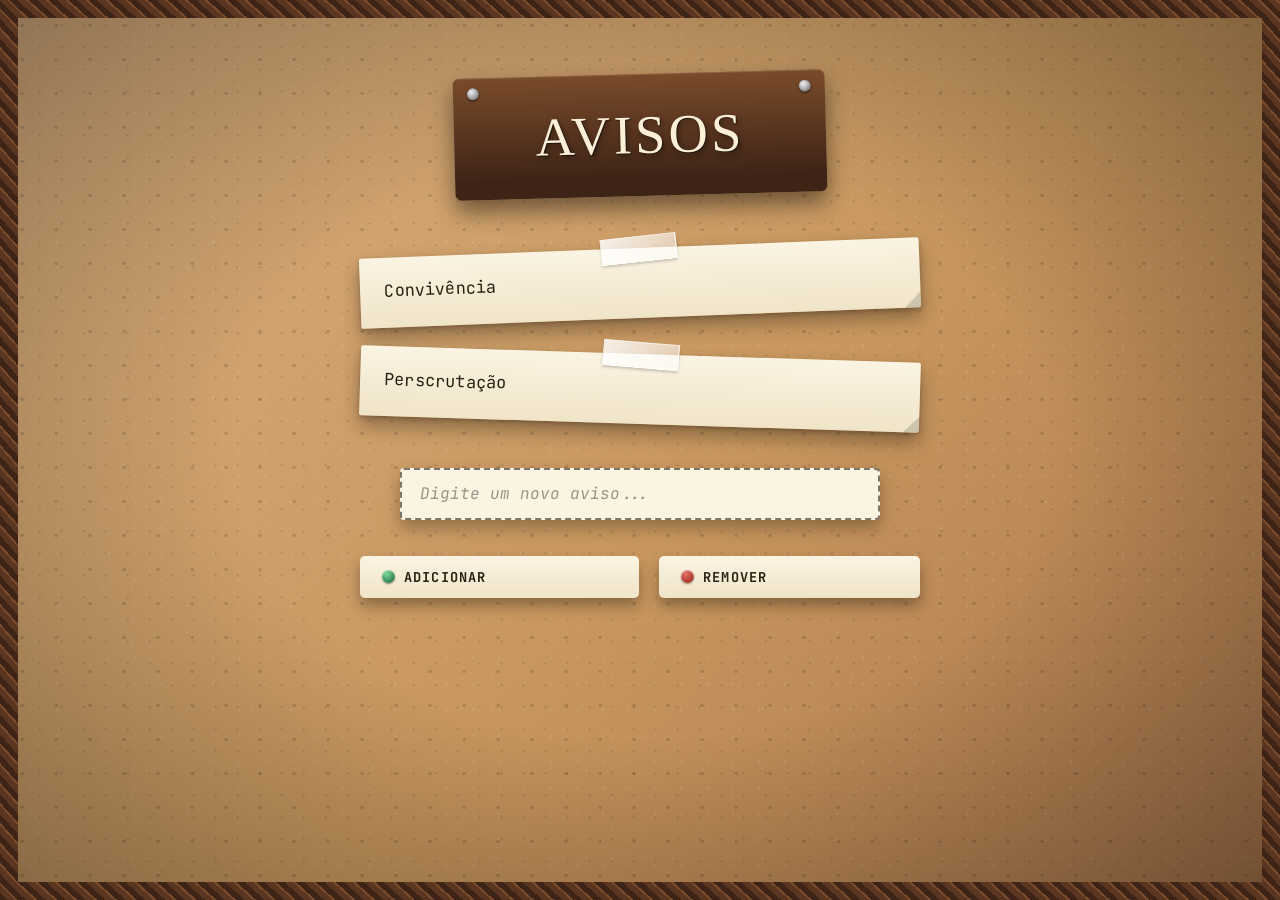
==== index.html @ d44b34b6 "Interface atualizada v0.3" ====
<!DOCTYPE html>
<html lang="pt-BR">

<head>
    <meta charset="UTF-8">
    <meta name="viewport" content="width=device-width, initial-scale=1.0">
    <title>Teste</title>
    <link rel="stylesheet" href="style.css">
</head>

<body>

    <h1 id="titulo">AVISOS</h1>
    <ul id="lista">
        <li class="itens">
            <p>Convivência</p>
        </li>
        <li class="itens">
            <p>Perscrutação</p>
        </li>
    </ul>

    <input type="text" id="tarefa" placeholder="Digite um novo aviso...">
    <button id="btn-add">Adicionar</button>
    <button id="btn-remove">Remover</button>

    <script src="script.js"></script>
</body>

</html>
---- style.css ----
@import url('https://fonts.googleapis.com/css2?family=Permanent+Marker&family=JetBrains+Mono:wght@400;500;700&display=swap');

/* ============================================
   QUADRO DE AVISOS — mural de cortiça
   Cada aviso é uma folha presa com fita;
   os botões são literalmente os "pinos" de ação.
   ============================================ */

:root {
    --wood-dark: #3E2417;
    --wood-mid: #5A3621;
    --wood-light: #7A4B2A;

    --cork-base: #C8975E;
    --cork-light: #D9AE7E;
    --cork-dark: #A9754B;

    --paper: #FBF4E3;
    --paper-shade: #F0E4C8;
    --ink: #2B2013;
    --ink-soft: rgba(43, 32, 19, 0.6);

    --pin-green: #2E7D4F;
    --pin-green-light: #7CD99A;
    --pin-red: #A93226;
    --pin-red-light: #E57368;
    --gold: #D9A521;

    --font-display: 'Permanent Marker', cursive;
    --font-mono: 'JetBrains Mono', monospace;
}

* {
    box-sizing: border-box;
}

html,
body {
    min-height: 100%;
}

body {
    margin: 0;
    display: grid;
    grid-template-columns: auto auto;
    grid-template-areas:
        "titulo titulo"
        "lista  lista"
        "tarefa tarefa"
        "add    remove";
    justify-content: center;
    align-content: start;
    row-gap: 2.25rem;
    column-gap: 1.25rem;
    min-height: 100vh;
    padding: 3rem clamp(1rem, 5vw, 4rem) 4rem;
    font-family: var(--font-mono);
    color: var(--ink);

    background-image:
        radial-gradient(ellipse at center, transparent 45%, rgba(0, 0, 0, 0.35) 100%),
        radial-gradient(circle at 20% 30%, rgba(255, 255, 255, 0.10) 1px, transparent 1.4px),
        radial-gradient(circle at 65% 75%, rgba(0, 0, 0, 0.14) 1.5px, transparent 2px),
        radial-gradient(circle at 80% 15%, rgba(0, 0, 0, 0.10) 1px, transparent 1.4px),
        radial-gradient(circle at 40% 60%, rgba(255, 255, 255, 0.08) 1px, transparent 1.4px),
        linear-gradient(135deg, var(--cork-light), var(--cork-base) 55%, var(--cork-dark));
    background-size:
        100% 100%,
        26px 26px,
        34px 34px,
        22px 22px,
        30px 30px,
        100% 100%;

    border: 18px solid var(--wood-mid);
    border-image: repeating-linear-gradient(45deg,
            var(--wood-dark) 0 6px,
            var(--wood-mid) 6px 12px,
            var(--wood-light) 12px 14px) 20;
}

/* ---------- Título: placa de madeira pregada ---------- */

#titulo {
    grid-area: titulo;
    justify-self: center;
    position: relative;
    margin: 0.5rem 0 0.5rem;
    padding: 0.55em 1.5em;
    font-family: var(--font-display);
    font-size: clamp(2rem, 6vw, 3.4rem);
    font-weight: 400;
    letter-spacing: 0.06em;
    color: #FBEFD8;
    text-align: center;
    text-shadow:
        1px 1px 0 rgba(0, 0, 0, 0.5),
        2px 3px 6px rgba(0, 0, 0, 0.4);
    background: linear-gradient(180deg, var(--wood-light), var(--wood-dark) 85%);
    border-radius: 6px;
    transform: rotate(-1.5deg);
    box-shadow:
        0 12px 22px rgba(0, 0, 0, 0.45),
        inset 0 1px 0 rgba(255, 255, 255, 0.12);
}

#titulo::before,
#titulo::after {
    content: '';
    position: absolute;
    top: 10px;
    width: 12px;
    height: 12px;
    border-radius: 50%;
    background: radial-gradient(circle at 35% 30%, #f0f0f0, #8a8a8a 75%);
    box-shadow: 0 1px 2px rgba(0, 0, 0, 0.6), inset 0 0 2px rgba(0, 0, 0, 0.4);
}

#titulo::before {
    left: 14px;
}

#titulo::after {
    right: 14px;
}

/* ---------- Lista de avisos: folhas presas na cortiça ---------- */

#lista {
    grid-area: lista;
    justify-self: center;
    list-style: none;
    margin: 0;
    padding: 0.5rem 0;
    width: min(560px, 88vw);
    display: flex;
    flex-direction: column;
    gap: 2.25rem;
}

.itens {
    position: relative;
    background: linear-gradient(180deg, var(--paper), var(--paper-shade));
    padding: 1.3rem 1.5rem 1.5rem;
    border-radius: 2px;
    box-shadow:
        0 10px 18px rgba(43, 32, 19, 0.4),
        0 2px 4px rgba(43, 32, 19, 0.25);
    transition: transform 0.25s ease, box-shadow 0.25s ease;
    animation: pinDrop 0.5s ease backwards;
}

.itens:nth-child(odd) {
    transform: rotate(-2.2deg);
}

.itens:nth-child(even) {
    transform: rotate(1.8deg);
}

.itens:nth-child(1) {
    animation-delay: 0.05s;
}

.itens:nth-child(2) {
    animation-delay: 0.15s;
}

.itens:nth-child(3) {
    animation-delay: 0.25s;
}

.itens:nth-child(4) {
    animation-delay: 0.35s;
}

.itens:nth-child(5) {
    animation-delay: 0.45s;
}

.itens:nth-child(6) {
    animation-delay: 0.55s;
}

.itens:hover {
    transform: rotate(0deg) translateY(-5px);
    box-shadow:
        0 18px 26px rgba(43, 32, 19, 0.45),
        0 4px 8px rgba(43, 32, 19, 0.3);
}

/* fita adesiva no topo */
.itens::before {
    content: '';
    position: absolute;
    top: -12px;
    left: 50%;
    width: 74px;
    height: 24px;
    background: linear-gradient(120deg, rgba(255, 255, 255, 0.85), rgba(255, 255, 255, 0.5));
    border: 1px solid rgba(255, 255, 255, 0.6);
    box-shadow: 0 2px 3px rgba(0, 0, 0, 0.2);
}

.itens:nth-child(odd)::before {
    transform: translateX(-50%) rotate(-4deg);
}

.itens:nth-child(even)::before {
    transform: translateX(-50%) rotate(3deg);
}

/* dobra no canto, como se o papel estivesse levemente vincado */
.itens::after {
    content: '';
    position: absolute;
    right: 0;
    bottom: 0;
    width: 0;
    height: 0;
    border-style: solid;
    border-width: 0 0 16px 16px;
    border-color: transparent transparent rgba(0, 0, 0, 0.14) transparent;
}

.itens p {
    margin: 0;
    font-family: var(--font-mono);
    font-size: 1.05rem;
    line-height: 1.5;
    letter-spacing: 0.2px;
    color: var(--ink);
}

/* ---------- Campo para novo aviso ---------- */

#tarefa {
    grid-area: tarefa;
    justify-self: center;
    width: min(480px, 82vw);
    padding: 0.85rem 1.1rem;
    font-family: var(--font-mono);
    font-size: 1rem;
    color: var(--ink);
    background: var(--paper);
    border: 2px dashed var(--ink-soft);
    border-radius: 4px;
    box-shadow: 0 8px 16px rgba(43, 32, 19, 0.35);
    transition: border-color 0.2s ease, box-shadow 0.2s ease;
}

#tarefa::placeholder {
    color: rgba(43, 32, 19, 0.45);
    font-style: italic;
}

#tarefa:focus {
    outline: none;
    border-color: var(--gold);
    box-shadow: 0 8px 16px rgba(43, 32, 19, 0.35), 0 0 0 3px rgba(217, 165, 33, 0.35);
}

/* ---------- Botões: pinos de ação ---------- */

button {
    font-family: var(--font-mono);
    font-weight: 700;
    font-size: 0.85rem;
    text-transform: uppercase;
    letter-spacing: 0.08em;
    color: var(--ink);
    background: linear-gradient(180deg, var(--paper), var(--paper-shade));
    border: none;
    border-radius: 5px;
    padding: 0.75rem 1.4rem;
    display: inline-flex;
    align-items: center;
    gap: 0.55rem;
    cursor: pointer;
    box-shadow: 0 8px 14px rgba(43, 32, 19, 0.4);
    transition: transform 0.15s ease, box-shadow 0.15s ease;
}

button::before {
    content: '';
    width: 13px;
    height: 13px;
    border-radius: 50%;
    box-shadow: 0 1px 2px rgba(0, 0, 0, 0.45), inset 0 1px 1px rgba(255, 255, 255, 0.5);
}

button:hover {
    transform: translateY(-3px);
    box-shadow: 0 12px 18px rgba(43, 32, 19, 0.45);
}

button:active {
    transform: translateY(1px);
    box-shadow: 0 3px 6px rgba(43, 32, 19, 0.35);
}

button:focus-visible {
    outline: 3px solid var(--gold);
    outline-offset: 3px;
}

#btn-add {
    grid-area: add;
}

#btn-add::before {
    background: radial-gradient(circle at 35% 30%, var(--pin-green-light), var(--pin-green) 75%);
}

#btn-remove {
    grid-area: remove;
}

#btn-remove::before {
    background: radial-gradient(circle at 35% 30%, var(--pin-red-light), var(--pin-red) 75%);
}

/* ---------- Animação de entrada ---------- */

@keyframes pinDrop {
    from {
        opacity: 0;
        transform: translateY(-26px);
    }

    to {
        opacity: 1;
        transform: translateY(0);
    }
}

/* ---------- Responsivo ---------- */

@media (max-width: 520px) {
    body {
        grid-template-columns: 1fr;
        grid-template-areas:
            "titulo"
            "lista"
            "tarefa"
            "add"
            "remove";
        row-gap: 1.75rem;
        padding: 2rem 1rem 3rem;
    }

    #tarefa,
    #btn-add,
    #btn-remove {
        width: 100%;
    }

    button {
        justify-content: center;
    }
}

/* ---------- Acessibilidade: menos movimento ---------- */

@media (prefers-reduced-motion: reduce) {
    .itens {
        animation: none;
    }

    .itens,
    button,
    #tarefa {
        transition: none;
    }
}
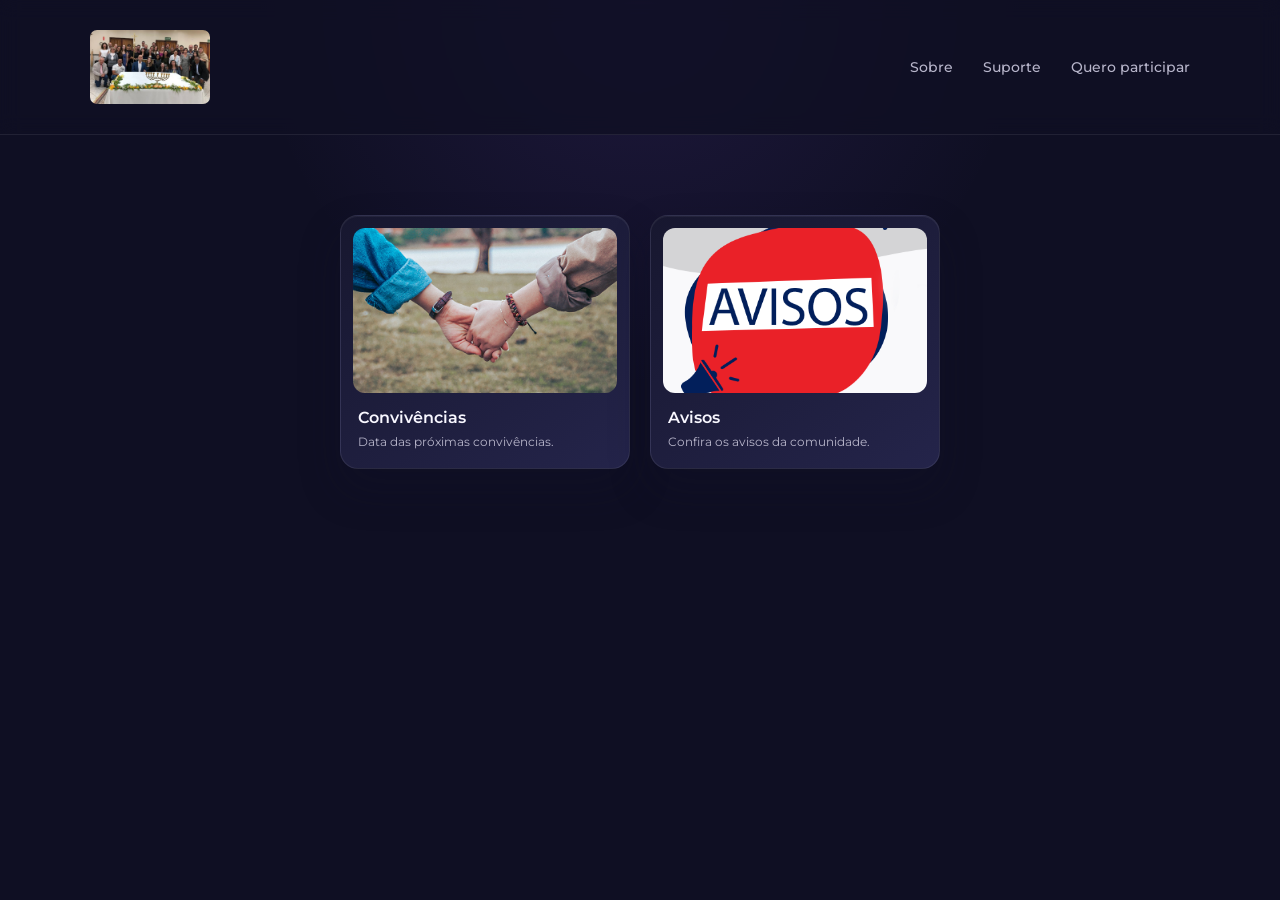
==== commit 403dd7b6: "CSS 1.0" ====
--- a/index.html
+++ b/index.html
@@ -4,27 +4,63 @@
 <head>
     <meta charset="UTF-8">
     <meta name="viewport" content="width=device-width, initial-scale=1.0">
-    <title>Teste</title>
+
+    <title>Comunidade 5</title>
+
+    <link rel="shortcut icon" href="assets/icon.jpg" type="image/png">
     <link rel="stylesheet" href="style.css">
 </head>
 
 <body>
 
-    <h1 id="titulo">AVISOS</h1>
-    <ul id="lista">
-        <li class="itens">
-            <p>Convivência</p>
-        </li>
-        <li class="itens">
-            <p>Perscrutação</p>
-        </li>
-    </ul>
+    <header>
+        <img src="assets/comunidade reunida.png">
 
-    <input type="text" id="tarefa" placeholder="Digite um novo aviso...">
-    <button id="btn-add">Adicionar</button>
-    <button id="btn-remove">Remover</button>
+        <nav class="links-header">
+            <a href="">Sobre</a>
+            <a href="">Suporte</a>
+            <a href="">Quero participar</a>
+        </nav>
+    </header>
+
+    <main class="main">
+
+        <section class="grade">
+
+            <div class="bloco">
+                <a href="convivencia.html">
+                    <img
+                        src="./assets/convivencia.jpg"
+                        alt="Imagem da página de convivência"
+                    >
+                </a>
+
+                <div class="bloco-info">
+                    <h2>Convivências</h2>
+                    <p>Data das próximas convivências.</p>
+                </div>
+            </div>
+
+            <div class="bloco">
+                <a href="avisos.html">
+                    <img
+                        src="./assets/avisos.png"
+                        alt="Imagem da página de avisos"
+                    >
+                </a>
+
+                <div class="bloco-info">
+                    <h2>Avisos</h2>
+                    <p>Confira os avisos da comunidade.</p>
+                </div>
+            </div>
+
+        </section>
+
+    </main>
 
     <script src="script.js"></script>
+
 </body>
 
 </html>
--- a/style.css
+++ b/style.css
@@ -1,375 +1,3 @@
-@import url('https://fonts.googleapis.com/css2?family=Permanent+Marker&family=JetBrains+Mono:wght@400;500;700&display=swap');
-
-/* ============================================
-   QUADRO DE AVISOS — mural de cortiça
-   Cada aviso é uma folha presa com fita;
-   os botões são literalmente os "pinos" de ação.
-   ============================================ */
-
-:root {
-    --wood-dark: #3E2417;
-    --wood-mid: #5A3621;
-    --wood-light: #7A4B2A;
-
-    --cork-base: #C8975E;
-    --cork-light: #D9AE7E;
-    --cork-dark: #A9754B;
-
-    --paper: #FBF4E3;
-    --paper-shade: #F0E4C8;
-    --ink: #2B2013;
-    --ink-soft: rgba(43, 32, 19, 0.6);
-
-    --pin-green: #2E7D4F;
-    --pin-green-light: #7CD99A;
-    --pin-red: #A93226;
-    --pin-red-light: #E57368;
-    --gold: #D9A521;
-
-    --font-display: 'Permanent Marker', cursive;
-    --font-mono: 'JetBrains Mono', monospace;
-}
-
-* {
-    box-sizing: border-box;
-}
-
-html,
-body {
-    min-height: 100%;
-}
-
-body {
-    margin: 0;
-    display: grid;
-    grid-template-columns: auto auto;
-    grid-template-areas:
-        "titulo titulo"
-        "lista  lista"
-        "tarefa tarefa"
-        "add    remove";
-    justify-content: center;
-    align-content: start;
-    row-gap: 2.25rem;
-    column-gap: 1.25rem;
-    min-height: 100vh;
-    padding: 3rem clamp(1rem, 5vw, 4rem) 4rem;
-    font-family: var(--font-mono);
-    color: var(--ink);
-
-    background-image:
-        radial-gradient(ellipse at center, transparent 45%, rgba(0, 0, 0, 0.35) 100%),
-        radial-gradient(circle at 20% 30%, rgba(255, 255, 255, 0.10) 1px, transparent 1.4px),
-        radial-gradient(circle at 65% 75%, rgba(0, 0, 0, 0.14) 1.5px, transparent 2px),
-        radial-gradient(circle at 80% 15%, rgba(0, 0, 0, 0.10) 1px, transparent 1.4px),
-        radial-gradient(circle at 40% 60%, rgba(255, 255, 255, 0.08) 1px, transparent 1.4px),
-        linear-gradient(135deg, var(--cork-light), var(--cork-base) 55%, var(--cork-dark));
-    background-size:
-        100% 100%,
-        26px 26px,
-        34px 34px,
-        22px 22px,
-        30px 30px,
-        100% 100%;
-
-    border: 18px solid var(--wood-mid);
-    border-image: repeating-linear-gradient(45deg,
-            var(--wood-dark) 0 6px,
-            var(--wood-mid) 6px 12px,
-            var(--wood-light) 12px 14px) 20;
-}
-
-/* ---------- Título: placa de madeira pregada ---------- */
-
-#titulo {
-    grid-area: titulo;
-    justify-self: center;
-    position: relative;
-    margin: 0.5rem 0 0.5rem;
-    padding: 0.55em 1.5em;
-    font-family: var(--font-display);
-    font-size: clamp(2rem, 6vw, 3.4rem);
-    font-weight: 400;
-    letter-spacing: 0.06em;
-    color: #FBEFD8;
-    text-align: center;
-    text-shadow:
-        1px 1px 0 rgba(0, 0, 0, 0.5),
-        2px 3px 6px rgba(0, 0, 0, 0.4);
-    background: linear-gradient(180deg, var(--wood-light), var(--wood-dark) 85%);
-    border-radius: 6px;
-    transform: rotate(-1.5deg);
-    box-shadow:
-        0 12px 22px rgba(0, 0, 0, 0.45),
-        inset 0 1px 0 rgba(255, 255, 255, 0.12);
-}
-
-#titulo::before,
-#titulo::after {
-    content: '';
-    position: absolute;
-    top: 10px;
-    width: 12px;
-    height: 12px;
-    border-radius: 50%;
-    background: radial-gradient(circle at 35% 30%, #f0f0f0, #8a8a8a 75%);
-    box-shadow: 0 1px 2px rgba(0, 0, 0, 0.6), inset 0 0 2px rgba(0, 0, 0, 0.4);
-}
-
-#titulo::before {
-    left: 14px;
-}
-
-#titulo::after {
-    right: 14px;
-}
-
-/* ---------- Lista de avisos: folhas presas na cortiça ---------- */
-
-#lista {
-    grid-area: lista;
-    justify-self: center;
-    list-style: none;
-    margin: 0;
-    padding: 0.5rem 0;
-    width: min(560px, 88vw);
-    display: flex;
-    flex-direction: column;
-    gap: 2.25rem;
-}
-
-.itens {
-    position: relative;
-    background: linear-gradient(180deg, var(--paper), var(--paper-shade));
-    padding: 1.3rem 1.5rem 1.5rem;
-    border-radius: 2px;
-    box-shadow:
-        0 10px 18px rgba(43, 32, 19, 0.4),
-        0 2px 4px rgba(43, 32, 19, 0.25);
-    transition: transform 0.25s ease, box-shadow 0.25s ease;
-    animation: pinDrop 0.5s ease backwards;
-}
-
-.itens:nth-child(odd) {
-    transform: rotate(-2.2deg);
-}
-
-.itens:nth-child(even) {
-    transform: rotate(1.8deg);
-}
-
-.itens:nth-child(1) {
-    animation-delay: 0.05s;
-}
-
-.itens:nth-child(2) {
-    animation-delay: 0.15s;
-}
-
-.itens:nth-child(3) {
-    animation-delay: 0.25s;
-}
-
-.itens:nth-child(4) {
-    animation-delay: 0.35s;
-}
-
-.itens:nth-child(5) {
-    animation-delay: 0.45s;
-}
-
-.itens:nth-child(6) {
-    animation-delay: 0.55s;
-}
-
-.itens:hover {
-    transform: rotate(0deg) translateY(-5px);
-    box-shadow:
-        0 18px 26px rgba(43, 32, 19, 0.45),
-        0 4px 8px rgba(43, 32, 19, 0.3);
-}
-
-/* fita adesiva no topo */
-.itens::before {
-    content: '';
-    position: absolute;
-    top: -12px;
-    left: 50%;
-    width: 74px;
-    height: 24px;
-    background: linear-gradient(120deg, rgba(255, 255, 255, 0.85), rgba(255, 255, 255, 0.5));
-    border: 1px solid rgba(255, 255, 255, 0.6);
-    box-shadow: 0 2px 3px rgba(0, 0, 0, 0.2);
-}
-
-.itens:nth-child(odd)::before {
-    transform: translateX(-50%) rotate(-4deg);
-}
-
-.itens:nth-child(even)::before {
-    transform: translateX(-50%) rotate(3deg);
-}
-
-/* dobra no canto, como se o papel estivesse levemente vincado */
-.itens::after {
-    content: '';
-    position: absolute;
-    right: 0;
-    bottom: 0;
-    width: 0;
-    height: 0;
-    border-style: solid;
-    border-width: 0 0 16px 16px;
-    border-color: transparent transparent rgba(0, 0, 0, 0.14) transparent;
-}
-
-.itens p {
-    margin: 0;
-    font-family: var(--font-mono);
-    font-size: 1.05rem;
-    line-height: 1.5;
-    letter-spacing: 0.2px;
-    color: var(--ink);
-}
-
-/* ---------- Campo para novo aviso ---------- */
-
-#tarefa {
-    grid-area: tarefa;
-    justify-self: center;
-    width: min(480px, 82vw);
-    padding: 0.85rem 1.1rem;
-    font-family: var(--font-mono);
-    font-size: 1rem;
-    color: var(--ink);
-    background: var(--paper);
-    border: 2px dashed var(--ink-soft);
-    border-radius: 4px;
-    box-shadow: 0 8px 16px rgba(43, 32, 19, 0.35);
-    transition: border-color 0.2s ease, box-shadow 0.2s ease;
-}
-
-#tarefa::placeholder {
-    color: rgba(43, 32, 19, 0.45);
-    font-style: italic;
-}
-
-#tarefa:focus {
-    outline: none;
-    border-color: var(--gold);
-    box-shadow: 0 8px 16px rgba(43, 32, 19, 0.35), 0 0 0 3px rgba(217, 165, 33, 0.35);
-}
-
-/* ---------- Botões: pinos de ação ---------- */
-
-button {
-    font-family: var(--font-mono);
-    font-weight: 700;
-    font-size: 0.85rem;
-    text-transform: uppercase;
-    letter-spacing: 0.08em;
-    color: var(--ink);
-    background: linear-gradient(180deg, var(--paper), var(--paper-shade));
-    border: none;
-    border-radius: 5px;
-    padding: 0.75rem 1.4rem;
-    display: inline-flex;
-    align-items: center;
-    gap: 0.55rem;
-    cursor: pointer;
-    box-shadow: 0 8px 14px rgba(43, 32, 19, 0.4);
-    transition: transform 0.15s ease, box-shadow 0.15s ease;
-}
-
-button::before {
-    content: '';
-    width: 13px;
-    height: 13px;
-    border-radius: 50%;
-    box-shadow: 0 1px 2px rgba(0, 0, 0, 0.45), inset 0 1px 1px rgba(255, 255, 255, 0.5);
-}
-
-button:hover {
-    transform: translateY(-3px);
-    box-shadow: 0 12px 18px rgba(43, 32, 19, 0.45);
-}
-
-button:active {
-    transform: translateY(1px);
-    box-shadow: 0 3px 6px rgba(43, 32, 19, 0.35);
-}
-
-button:focus-visible {
-    outline: 3px solid var(--gold);
-    outline-offset: 3px;
-}
-
-#btn-add {
-    grid-area: add;
-}
-
-#btn-add::before {
-    background: radial-gradient(circle at 35% 30%, var(--pin-green-light), var(--pin-green) 75%);
-}
-
-#btn-remove {
-    grid-area: remove;
-}
-
-#btn-remove::before {
-    background: radial-gradient(circle at 35% 30%, var(--pin-red-light), var(--pin-red) 75%);
-}
-
-/* ---------- Animação de entrada ---------- */
-
-@keyframes pinDrop {
-    from {
-        opacity: 0;
-        transform: translateY(-26px);
-    }
-
-    to {
-        opacity: 1;
-        transform: translateY(0);
-    }
-}
-
-/* ---------- Responsivo ---------- */
-
-@media (max-width: 520px) {
-    body {
-        grid-template-columns: 1fr;
-        grid-template-areas:
-            "titulo"
-            "lista"
-            "tarefa"
-            "add"
-            "remove";
-        row-gap: 1.75rem;
-        padding: 2rem 1rem 3rem;
-    }
-
-    #tarefa,
-    #btn-add,
-    #btn-remove {
-        width: 100%;
-    }
-
-    button {
-        justify-content: center;
-    }
-}
-
-/* ---------- Acessibilidade: menos movimento ---------- */
-
-@media (prefers-reduced-motion: reduce) {
-    .itens {
-        animation: none;
-    }
-
-    .itens,
-    button,
-    #tarefa {
-        transition: none;
-    }
-}+@import url(index.css);
+@import url(avisos.css);
+@import url(convivencia.css);
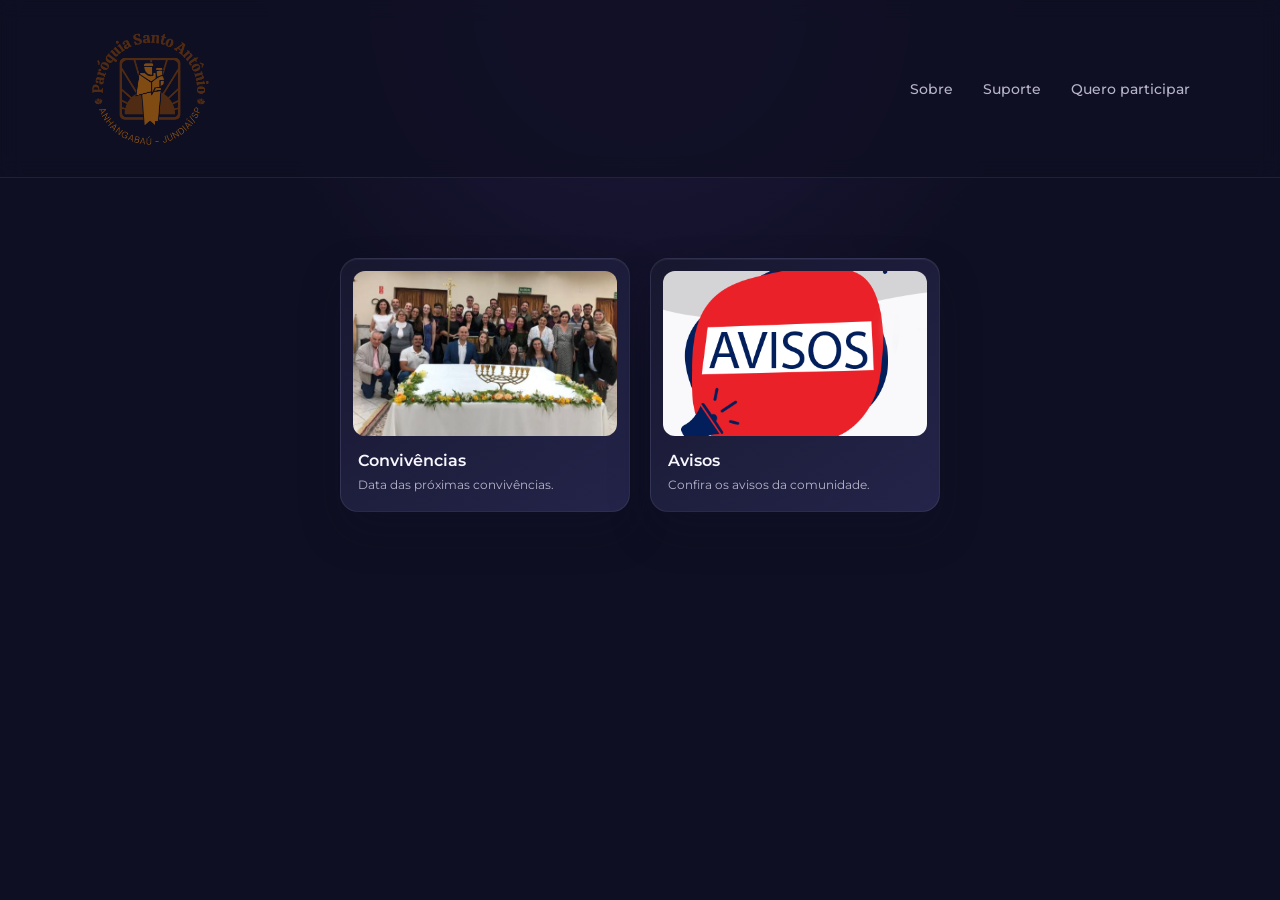
==== commit 4d90a287: "Estrutura" ====
--- a/index.html
+++ b/index.html
@@ -7,14 +7,14 @@
 
     <title>Comunidade 5</title>
 
-    <link rel="shortcut icon" href="assets/icon.jpg" type="image/png">
-    <link rel="stylesheet" href="style.css">
+    <link rel="shortcut icon" href="/static/assets/LOGO 4 SEM FUNDO.png" type="image/png">
+    <link rel="stylesheet" href="/static/css/style.css">
 </head>
 
 <body>
 
     <header>
-        <img src="assets/comunidade reunida.png">
+        <img src="/static/assets/LOGO 4 SEM FUNDO.png" alt="Logo Comunidade 5">
 
         <nav class="links-header">
             <a href="">Sobre</a>
@@ -28,11 +28,8 @@
         <section class="grade">
 
             <div class="bloco">
-                <a href="convivencia.html">
-                    <img
-                        src="./assets/convivencia.jpg"
-                        alt="Imagem da página de convivência"
-                    >
+                <a href="/convivencias">
+                    <img src="/static/assets/comunidade reunida.png" alt="Imagem da página de convivência">
                 </a>
 
                 <div class="bloco-info">
@@ -42,11 +39,8 @@
             </div>
 
             <div class="bloco">
-                <a href="avisos.html">
-                    <img
-                        src="./assets/avisos.png"
-                        alt="Imagem da página de avisos"
-                    >
+                <a href="/avisos">
+                    <img src="/static/assets/avisos.png" alt="Imagem da página de avisos">
                 </a>
 
                 <div class="bloco-info">
@@ -59,7 +53,7 @@
 
     </main>
 
-    <script src="script.js"></script>
+    <script src="/static/js/index.js"></script>
 
 </body>
 
--- a/static/css/style.css
+++ b/static/css/style.css
@@ -0,0 +1,3 @@
+@import url(index.css);
+@import url(avisos.css);
+@import url(convivencia.css);
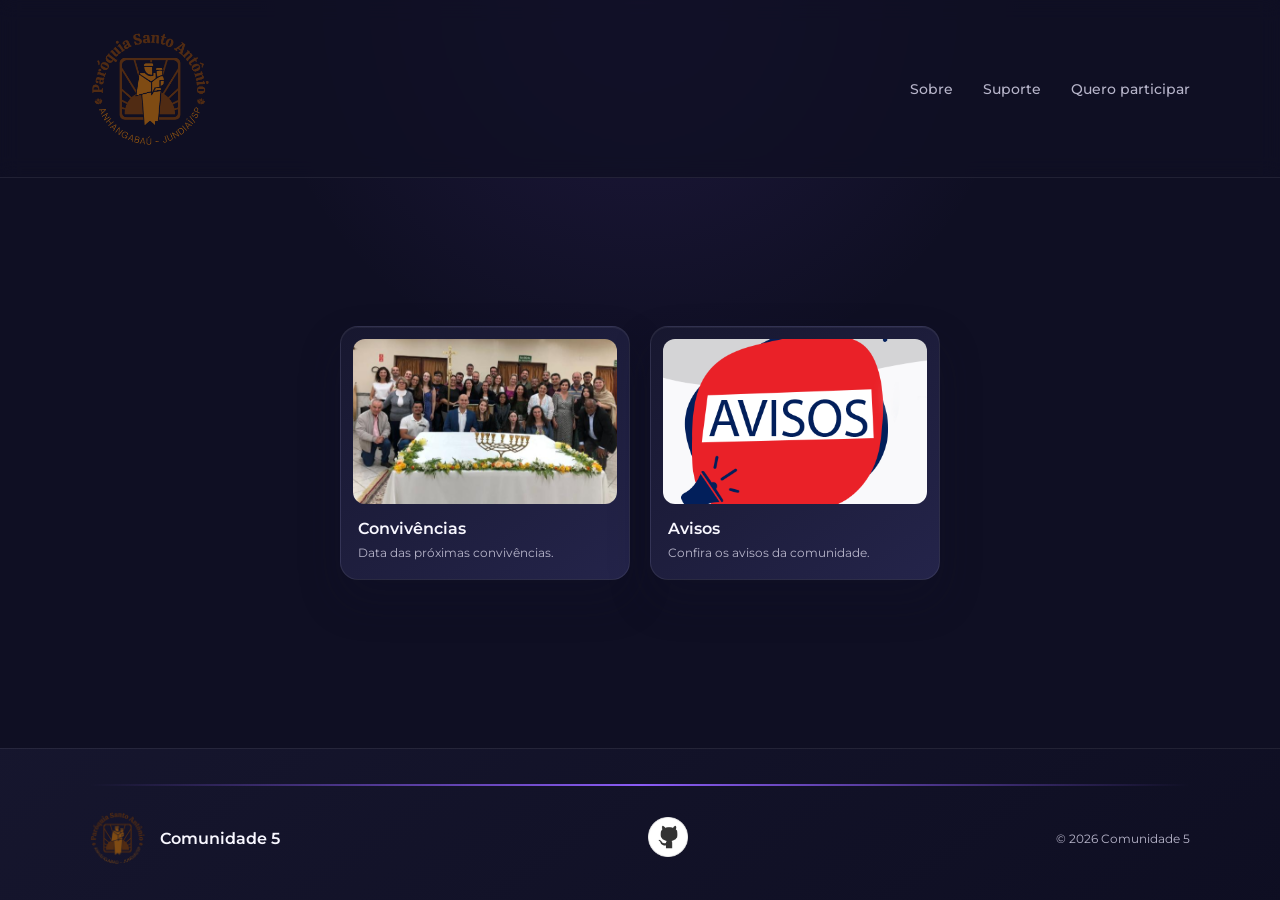
==== commit 49ec878e: "Front completo" ====
--- a/index.html
+++ b/index.html
@@ -14,7 +14,7 @@
 <body>
 
     <header>
-        <img src="/static/assets/LOGO 4 SEM FUNDO.png" alt="Logo Comunidade 5">
+        <img src="/static/assets/LOGO 4 SEM FUNDO.png" alt="Logo Paróquia Santo Antônio">
 
         <nav class="links-header">
             <a href="">Sobre</a>
@@ -28,7 +28,7 @@
         <section class="grade">
 
             <div class="bloco">
-                <a href="/convivencias">
+                <a href="convivencia.html">
                     <img src="/static/assets/comunidade reunida.png" alt="Imagem da página de convivência">
                 </a>
 
@@ -39,7 +39,7 @@
             </div>
 
             <div class="bloco">
-                <a href="/avisos">
+                <a href="avisos.html">
                     <img src="/static/assets/avisos.png" alt="Imagem da página de avisos">
                 </a>
 
@@ -53,6 +53,27 @@
 
     </main>
 
+    <footer>
+        <div class="footer-content">
+
+            <div class="footer-logo">
+                <img src="/static/assets/LOGO 4 SEM FUNDO.png" alt="Logo Comunidade 5">
+                <p>Comunidade 5</p>
+            </div>
+
+            <div class="footer-links">
+                <a href="https://github.com/MatheusCatarucci" target="_blank">
+                    <img src="static/assets/github-logo.png" class="github-logo">
+                </a>
+            </div>
+
+            <div class="footer-social">
+                <p>© 2026 Comunidade 5</p>
+            </div>
+
+        </div>
+    </footer>
+
     <script src="/static/js/index.js"></script>
 
 </body>
